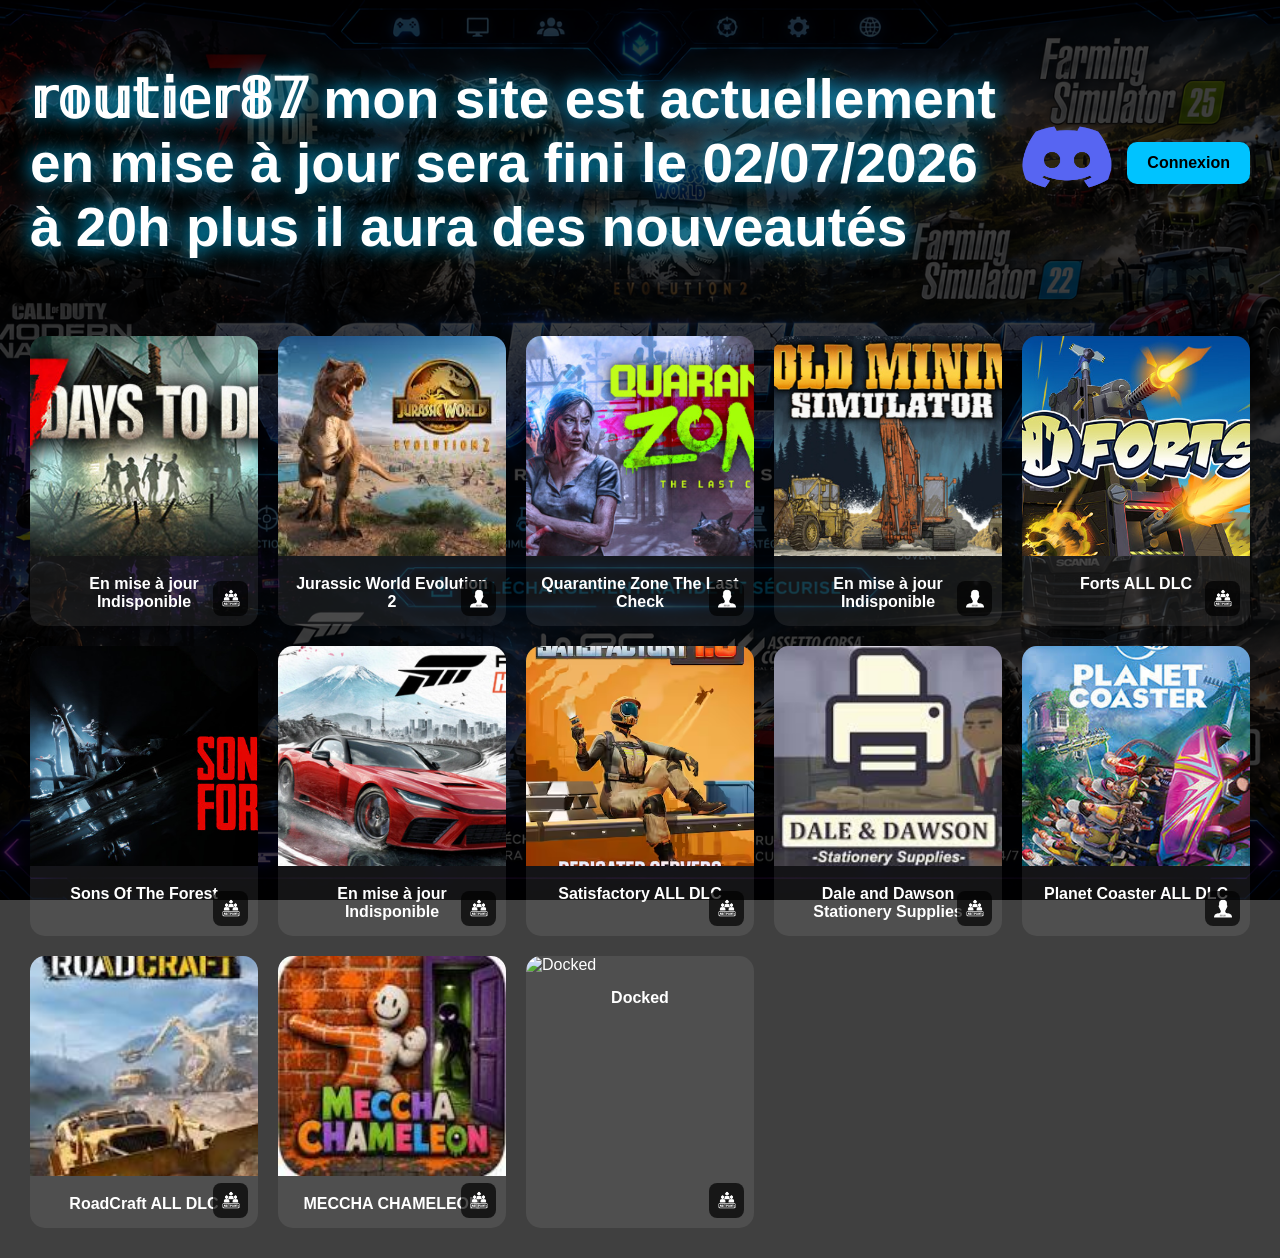
==== index.html @ 4bdee4e8 "Update index.html" ====
<!DOCTYPE html>
<html lang="fr">

<head>

<meta charset="UTF-8">
<meta name="viewport" content="width=device-width, initial-scale=1.0">

<title>𝕣𝕠𝕦𝕥𝕚𝕖𝕣𝟠𝟟</title>

<link rel="stylesheet" href="style.css">

</head>

<body>

<div class="overlay">

<header>

<h1 class="title">𝕣𝕠𝕦𝕥𝕚𝕖𝕣𝟠𝟟 mon site est actuellement en mise à jour sera fini le 02/07/2026 à 20h plus il aura des nouveautés</h1>

<div class="header-right">

<a href="https://discord.gg/mK8SkcMe48" target="_blank">
<img src="logo.png" class="logo" alt="Logo">
</a>

<div id="accountArea"></div>

</div>

</header>

<div class="games-grid">

<!-- Jeu 1 -->

<div class="game-card"
onclick="openPopup(
'7 Days To Die ALL DLC',
'Version complète avec tous les DLC.',
'https://gofile.io/d/Ws1igI'
)">

    <img src="7days.png" alt="7 Days To Die">

    <div class="game-mode">
        <img src="multijoueur.png" alt="Multijoueur">
    </div>

    <span>En mise à jour Indisponible</span>

</div>


<!-- Jeu 2 -->

<div class="game-card"
onclick="openPopup(
'Jurassic World Evolution 2',
'Version v1.3.1.36069',
'https://gofile.io/d/4L2LYk'
)">

    <img src="jurassic.png" alt="Jurassic">

    <div class="game-mode">
        <img src="solo.png" alt="Solo">
    </div>

    <span>Jurassic World Evolution 2</span>

</div>

<!-- Jeu 3 -->

<div class="game-card"
onclick="openPopup(
'Quarantine Zone The Last Check',
'Build 21507574',
'https://gofile.io/d/qRdugO'
)">

<img src="quarantinezone.png" alt="Quarantine Zone">

<div class="game-mode">
    <img src="solo.png" alt="Solo">
</div>

<span>Quarantine Zone The Last Check</span>

</div>

<!-- Jeu 4 -->

<div class="game-card"
onclick="openPopup(
'en mise à jour Indisponible',
'(v1.9.5.0)',
',,,,,'
)">

<img src="GoldMiningSimulator.png" alt="Gold Mining Simulator Indisponible">

<div class="game-mode">
    <img src="solo.png" alt="Solo">
</div>
    
<span>En mise à jour Indisponible</span>

</div>

<!-- Jeu 5 -->

<div class="game-card"
onclick="openPopup(
'Forts ALL DLC',
'(v1.9.5.0)',
'https://gofile.io/d/vNjtX8'
)">

<img src="FortsALLDLC.png" alt="Forts ALL DLC">

<div class="game-mode">
    <img src="multijoueur.png" alt="multijoueur">
</div>
    
<span>Forts ALL DLC</span>

</div>

<!-- Jeu 6 -->

<div class="game-card"
onclick="openPopup(
'Sons Of The Forest',
'(Build 03102025)',
'https://gofile.io/d/2ccnMv'
)">

<img src="SonsOfTheForest.png" alt="Sons Of The Forest">

<div class="game-mode">
    <img src="multijoueur.png" alt="multijoueur">
</div>
    
<span>Sons Of The Forest</span>

</div>

<!-- Jeu 7 -->

<div class="game-card"
onclick="openPopup(
'en mise à jour Indisponible',
'(v364.933)',
',,,,,'
)">

<img src="ForzaHorizon6.png" alt="Forza Horizon 6 ALL DLC">

<div class="game-mode">
    <img src="multijoueur.png" alt="multijoueur">
</div>
    
<span>En mise à jour Indisponible</span>

</div>

<!-- Jeu 8 -->

<div class="game-card"
onclick="openPopup(
'Satisfactory ALL DLC',
'Build 06022026',
'https://gofile.io/d/02um5p'
)">

    <img src="Satisfactory.png" alt="Satisfactory ALL DLC">

    <div class="game-mode">
        <img src="multijoueur.png" alt="Multijoueur">
    </div>

    <span>Satisfactory ALL DLC</span>

</div>

<!-- Jeu 9 -->

<div class="game-card"
onclick="openPopup(
'Dale and Dawson Stationery Supplies',
'v1.2.1',
'https://gofile.io/d/zj7ODE'
)">

    <img src="DaleandDawsonStationerySupplies.png" alt="Dale and Dawson Stationery Supplies">

    <div class="game-mode">
        <img src="multijoueur.png" alt="Multijoueur">
    </div>

    <span>Dale and Dawson Stationery Supplies</span>

</div>

<!-- Jeu 10 -->

<div class="game-card"
onclick="openPopup(
'Planet Coaster ALL DLC',
'v1.13.2.4368',
'https://gofile.io/d/WYUQZS'
)">

    <img src="PlanetCoaster.png" alt="Planet Coaster ALL DLC">

    <div class="game-mode">
        <img src="solo.png" alt="Solo">
    </div>

    <span>Planet Coaster ALL DLC</span>

</div>

<!-- Jeu 11 -->

<div class="game-card"
onclick="openPopup(
'RoadCraft ALL DLC',
'v1.9.63.0',
'https://gofile.io/d/rAwX6R'
)">

    <img src="RoadCraft.png" alt="RoadCraft ALL DLC">

    <div class="game-mode">
        <img src="multijoueur.png" alt="Multijoueur">
    </div>

    <span>RoadCraft ALL DLC</span>

</div>

<!-- Jeu 12 -->

<div class="game-card"
onclick="openPopup(
'MECCHA CHAMELEON',
' (v1.2.2)',
'https://gofile.io/d/KGvYL0'
)">

    <img src="MECCHACHAMELEON.png" alt="MECCHA CHAMELEON">

    <div class="game-mode">
        <img src="multijoueur.png" alt="Multijoueur">
    </div>

    <span>MECCHA CHAMELEON</span>

</div>

<!-- Jeu 13 -->

<div class="game-card"
onclick="openPopup(
'Docked',
'(v1.3.1)',
',,,,,'
)">

    <img src="Docked.png" alt="Docked">

    <div class="game-mode">
        <img src="multijoueur.png" alt="Multijoueur">
    </div>

    <span>Docked</span>

</div>

</div>

<!-- POPUP -->

<div id="popup">

<div class="popup-content">

<button class="close-btn" onclick="closePopup()">✖</button>

<h2 id="popupTitle"></h2>

<p id="popupDesc"></p>

<a id="downloadBtn" href="#" target="_blank">
Télécharger
</a>

</div>

</div>

<script>

/* =========================
   BOUTON ADMIN
========================= */

const accountArea =
document.getElementById("accountArea");

if(accountArea)
{
    if(localStorage.getItem("adminLogged") === "true")
    {
        accountArea.innerHTML = `
            <a href="dashboard.html" class="account-btn">
                Dashboard
            </a>

            <button class="logout-btn" onclick="logout()">
                Déconnexion
            </button>
        `;
    }
    else
    {
        accountArea.innerHTML = `
            <a href="admin.html" class="account-btn">
                Connexion
            </a>
        `;
    }
}

function logout()
{
    localStorage.removeItem("adminLogged");
    location.reload();
}

/* =========================
   POPUP
========================= */

function openPopup(title, desc, link)
{
    document.getElementById("popupTitle").innerText = title;
    document.getElementById("popupDesc").innerText = desc;
    document.getElementById("downloadBtn").href = link;

    document.getElementById("popup").style.display = "flex";
}

function closePopup()
{
    document.getElementById("popup").style.display = "none";
}

/* =========================
   JEUX AJOUTÉS PAR L'ADMIN
========================= */

const games =
JSON.parse(localStorage.getItem("games")) || [];

const grid =
document.querySelector(".games-grid");

games.forEach(game => {

    const card = document.createElement("div");
    card.className = "game-card";

    card.innerHTML = `
        <img src="${game.image}" alt="${game.name}">
        <span>${game.name}</span>
    `;

    card.onclick = () => {
        openPopup(
            game.name,
            "Téléchargement disponible",
            game.download
        );
    };

    grid.appendChild(card);
});

</script>

</div>

</body>

</html>
---- style.css ----
body{
margin:0;
font-family:Arial,sans-serif;
background:url("background.png");
background-size:cover;
background-position:center;
background-attachment:fixed;
color:white;
}

.overlay{
background:rgba(0,0,0,.75);
min-height:100vh;
padding:30px;
}

header{
display:flex;
justify-content:space-between;
align-items:center;
margin-bottom:40px;
}

.header-right{
display:flex;
align-items:center;
gap:15px;
}

.title{
font-size:55px;
text-shadow:0 0 20px #00c3ff;
}

.logo{
width:90px;
height:90px;
border-radius:50%;
}

.games-grid{
display:grid;
grid-template-columns:repeat(5,1fr);
gap:20px;
}

.game-card{
background:rgba(255,255,255,.08);
border-radius:15px;
overflow:hidden;
cursor:pointer;
transition:.3s;
}

.game-card:hover{
transform:translateY(-5px);
box-shadow:0 0 20px #00c3ff;
}

.game-card img{
width:100%;
height:220px;
object-fit:cover;
}

.game-card span{
display:block;
padding:15px;
text-align:center;
font-weight:bold;
}

.account-btn,
.logout-btn{
background:#00c3ff;
color:black;
padding:10px 18px;
border:none;
border-radius:10px;
font-weight:bold;
text-decoration:none;
cursor:pointer;
}

#popup{
display:none;
position:fixed;
inset:0;
background:rgba(0,0,0,.8);
justify-content:center;
align-items:center;
}

.popup-content{
width:500px;
max-width:90%;
background:#111;
padding:25px;
border-radius:20px;
border:2px solid #00c3ff;
}

.close-btn{
float:right;
border:none;
background:none;
color:red;
font-size:20px;
cursor:pointer;
}

#downloadBtn{
display:inline-block;
padding:12px 20px;
background:#00c3ff;
color:black;
text-decoration:none;
border-radius:10px;
font-weight:bold;
}

.login-box,
.admin-panel{
width:400px;
max-width:90%;
margin:100px auto;
padding:25px;
background:#111;
border-radius:20px;
display:flex;
flex-direction:column;
gap:10px;
}

.login-box input,
.admin-panel input{
padding:12px;
}

.login-box button,
.admin-panel button{
padding:12px;
cursor:pointer;
}

.header-right{
    display:flex;
    align-items:center;
    gap:15px;
}

.account-btn{
    background:#00c3ff;
    color:black;
    padding:12px 20px;
    border-radius:10px;
    text-decoration:none;
    font-weight:bold;
    display:inline-block;
}

.account-btn:hover{
    transform:scale(1.05);
}

.game-card{
    position:relative;
    overflow:hidden;
}

.game-mode{
    position:absolute;
    bottom:10px;
    right:10px;
    width:35px;
    height:35px;
    background:rgba(0,0,0,0.7);
    border-radius:8px;
    display:flex;
    justify-content:center;
    align-items:center;
}

.game-mode img{
    width:24px;
    height:24px;
    object-fit:contain;
}
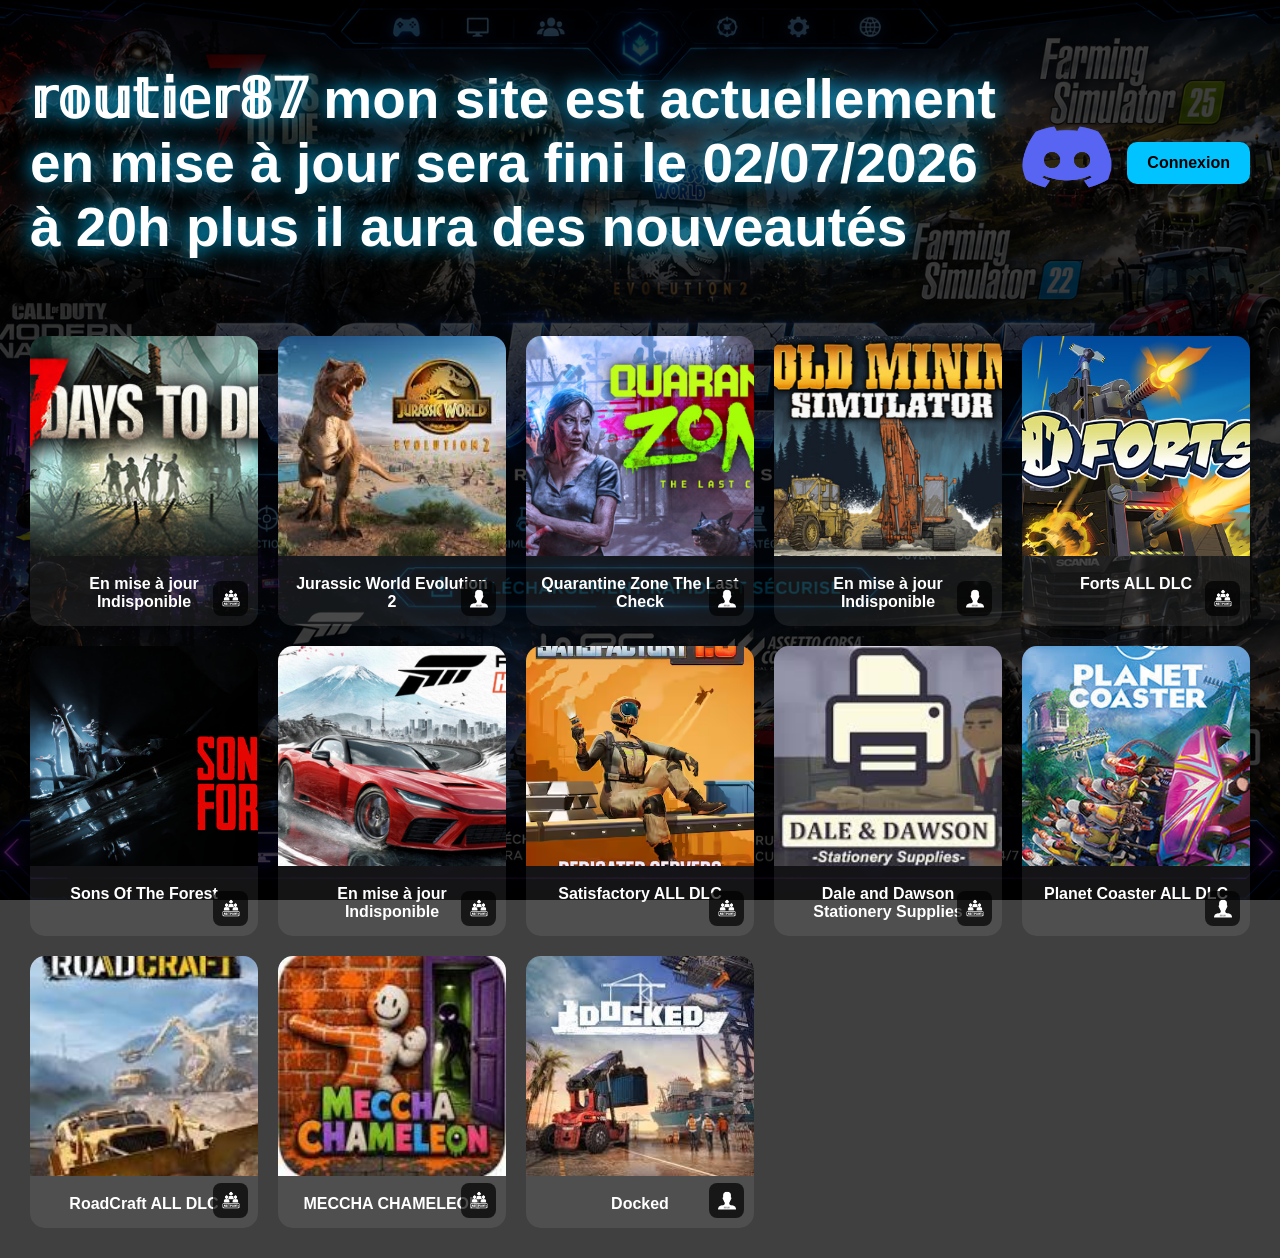
==== commit 54cb2301: "Update index.html" ====
--- a/index.html
+++ b/index.html
@@ -269,13 +269,13 @@
 onclick="openPopup(
 'Docked',
 '(v1.3.1)',
-',,,,,'
+'https://gofile.io/d/fQtsW2'
 )">
 
     <img src="Docked.png" alt="Docked">
 
     <div class="game-mode">
-        <img src="multijoueur.png" alt="Multijoueur">
+        <img src="solo.png" alt="Solo">
     </div>
 
     <span>Docked</span>
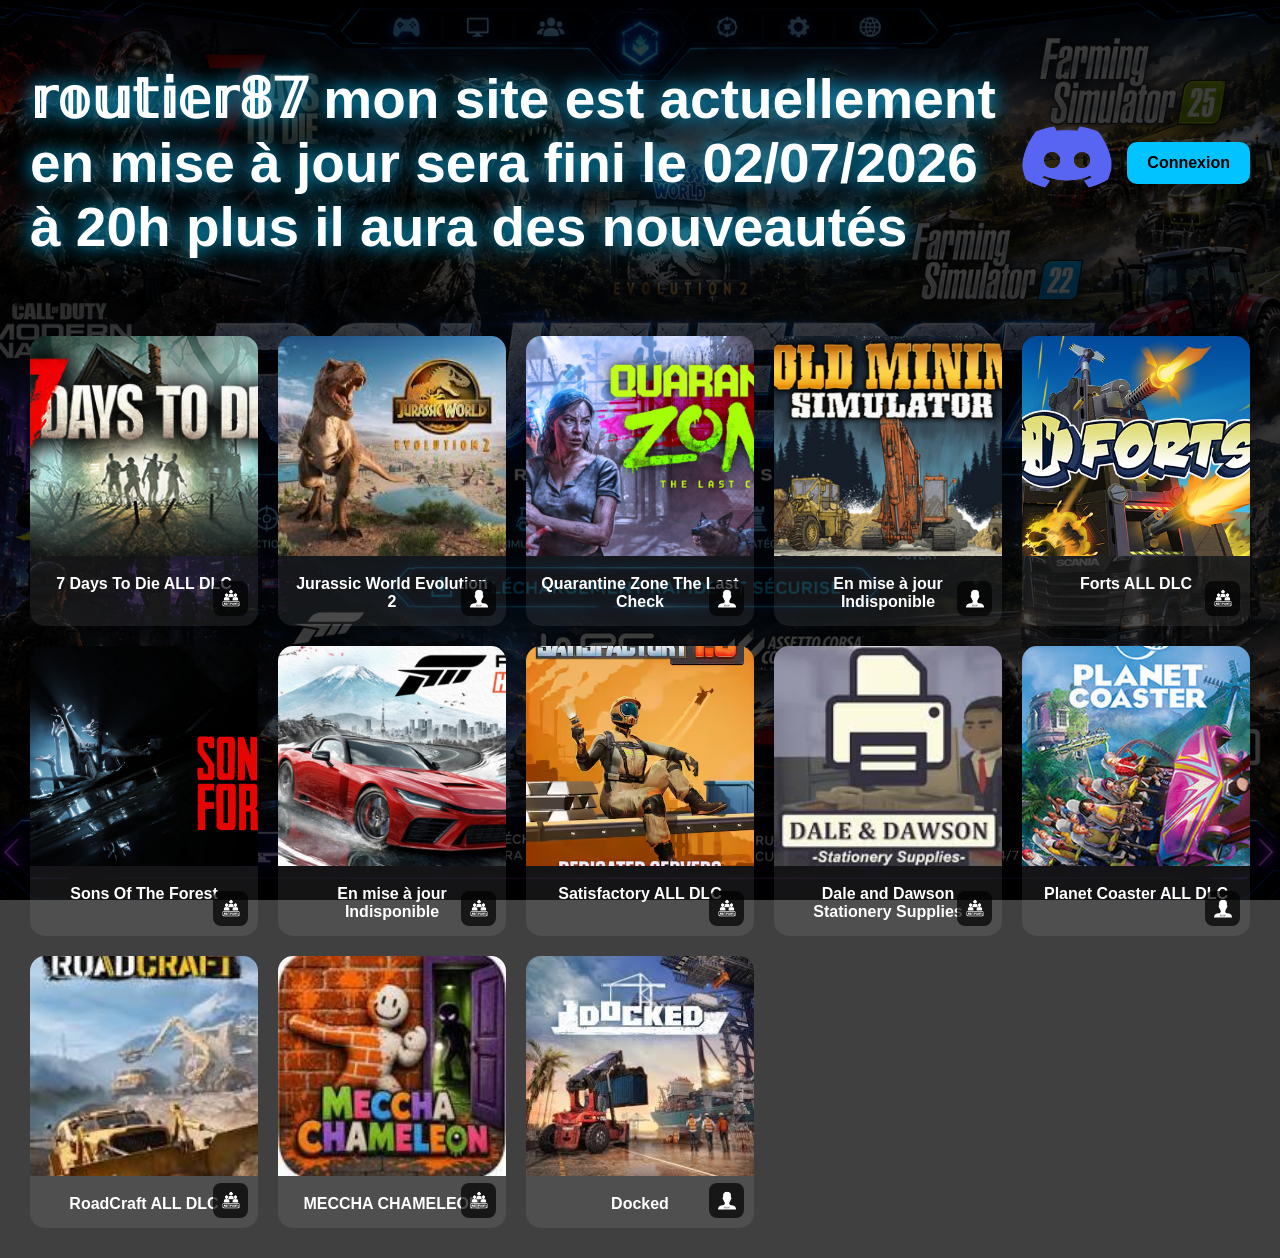
==== commit 3c6039fa: "Update index.html" ====
--- a/index.html
+++ b/index.html
@@ -40,7 +40,7 @@
 onclick="openPopup(
 '7 Days To Die ALL DLC',
 'Version complète avec tous les DLC.',
-'https://gofile.io/d/Ws1igI'
+'https://gofile.io/d/ayagJi'
 )">
 
     <img src="7days.png" alt="7 Days To Die">
@@ -49,7 +49,7 @@
         <img src="multijoueur.png" alt="Multijoueur">
     </div>
 
-    <span>En mise à jour Indisponible</span>
+    <span>7 Days To Die ALL DLC</span>
 
 </div>
 
@@ -116,8 +116,8 @@
 <div class="game-card"
 onclick="openPopup(
 'Forts ALL DLC',
-'(v1.9.5.0)',
-'https://gofile.io/d/vNjtX8'
+'(v1.37.0.r21352)',
+'https://gofile.io/d/FQuBHQ'
 )">
 
 <img src="FortsALLDLC.png" alt="Forts ALL DLC">
@@ -193,7 +193,7 @@
 onclick="openPopup(
 'Dale and Dawson Stationery Supplies',
 'v1.2.1',
-'https://gofile.io/d/zj7ODE'
+'https://gofile.io/d/jMxINA'
 )">
 
     <img src="DaleandDawsonStationerySupplies.png" alt="Dale and Dawson Stationery Supplies">
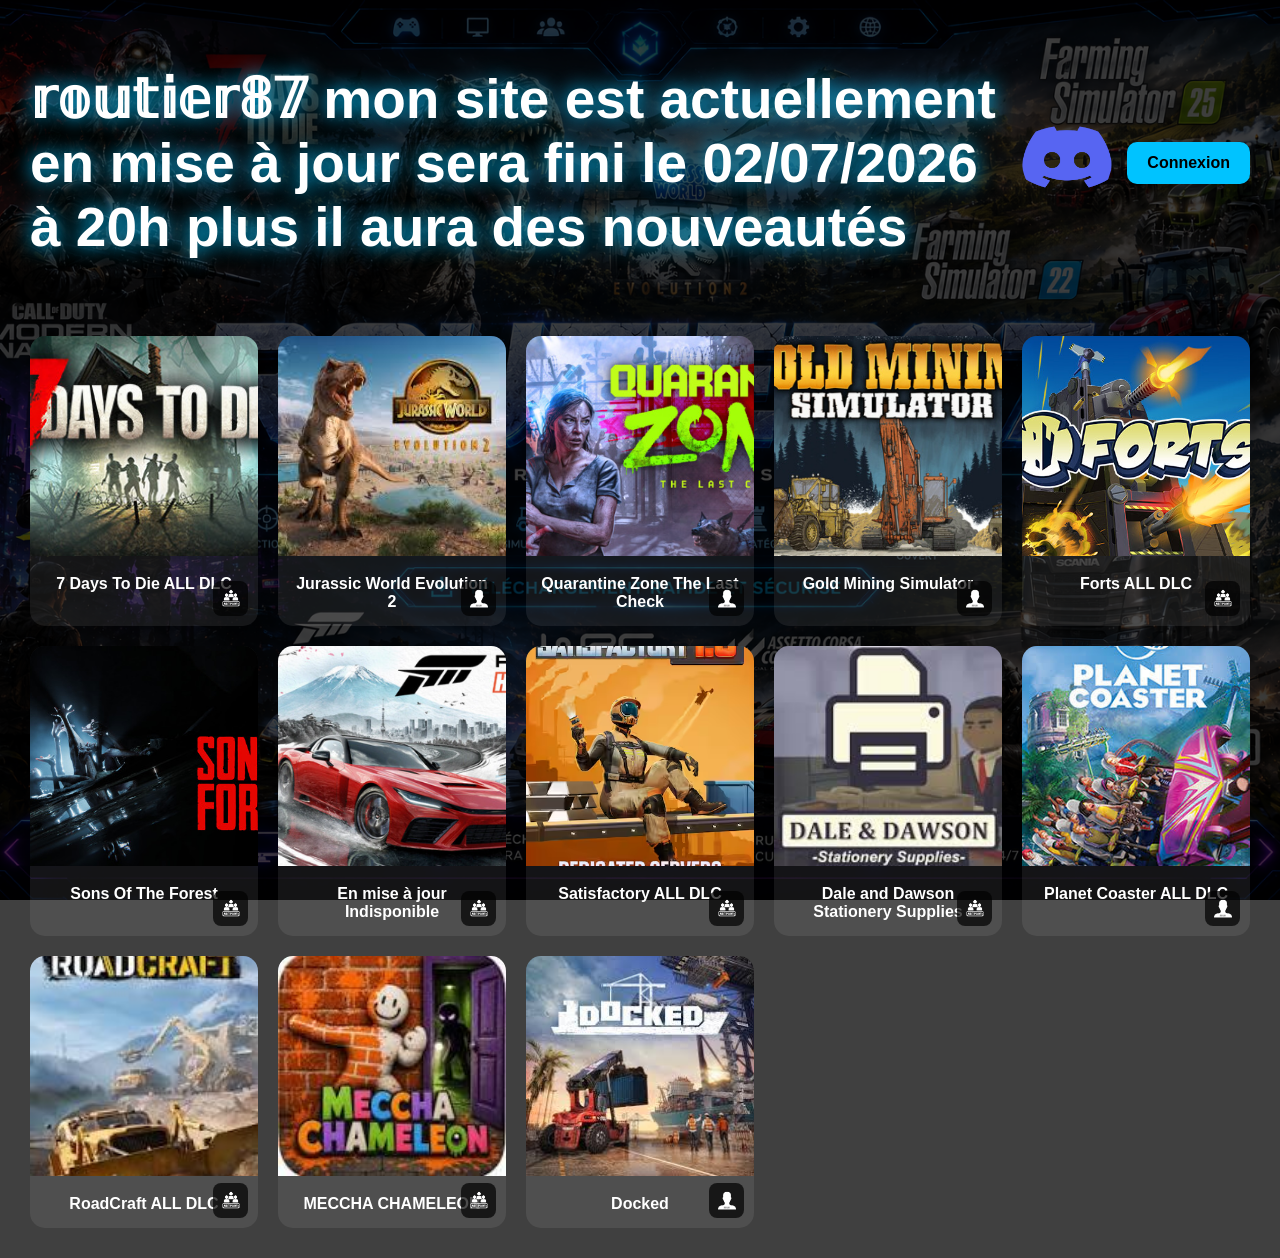
==== commit 9752ec78: "Update index.html" ====
--- a/index.html
+++ b/index.html
@@ -96,18 +96,18 @@
 
 <div class="game-card"
 onclick="openPopup(
-'en mise à jour Indisponible',
+'Gold Mining Simulator',
 '(v1.9.5.0)',
-',,,,,'
-)">
-
-<img src="GoldMiningSimulator.png" alt="Gold Mining Simulator Indisponible">
+'https://gofile.io/d/pWrPmw'
+)">
+
+<img src="GoldMiningSimulator.png" alt="Gold Mining Simulator">
 
 <div class="game-mode">
     <img src="solo.png" alt="Solo">
 </div>
     
-<span>En mise à jour Indisponible</span>
+<span>Gold Mining Simulator</span>
 
 </div>
 
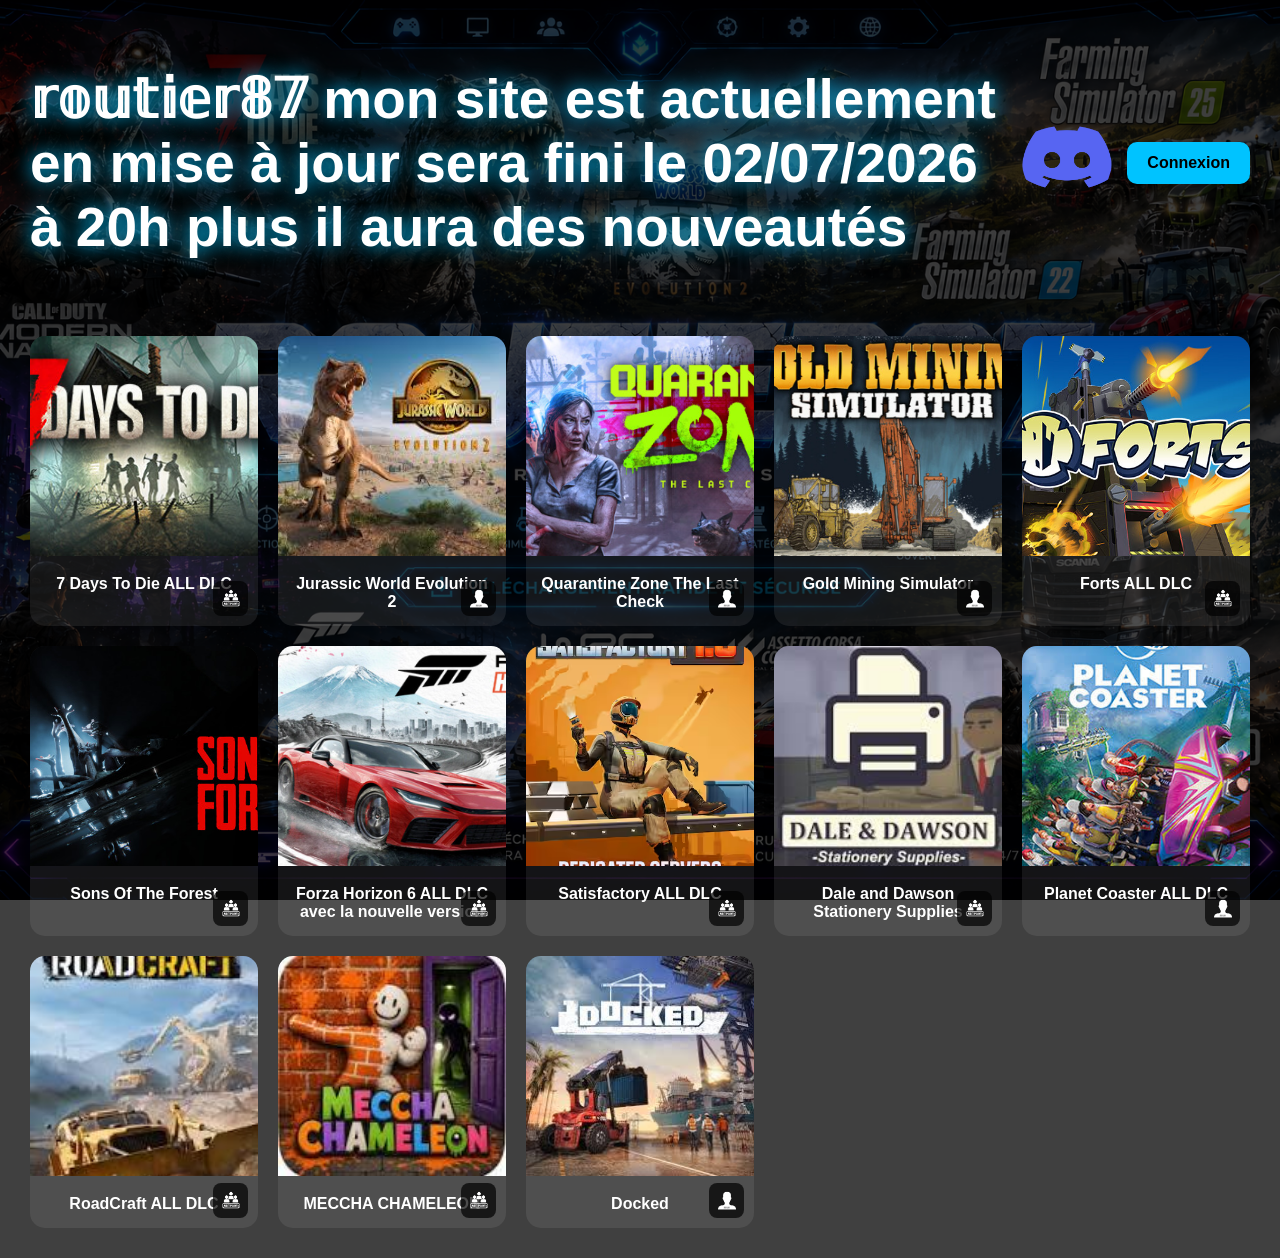
==== commit ed9bcb1a: "Update index.html" ====
--- a/index.html
+++ b/index.html
@@ -153,9 +153,9 @@
 
 <div class="game-card"
 onclick="openPopup(
-'en mise à jour Indisponible',
-'(v364.933)',
-',,,,,'
+'Forza Horizon 6 ALL DLC',
+'(v382.893)',
+'https://gofile.io/d/8YxC0J'
 )">
 
 <img src="ForzaHorizon6.png" alt="Forza Horizon 6 ALL DLC">
@@ -164,7 +164,7 @@
     <img src="multijoueur.png" alt="multijoueur">
 </div>
     
-<span>En mise à jour Indisponible</span>
+<span>Forza Horizon 6 ALL DLC avec la nouvelle version</span>
 
 </div>
 
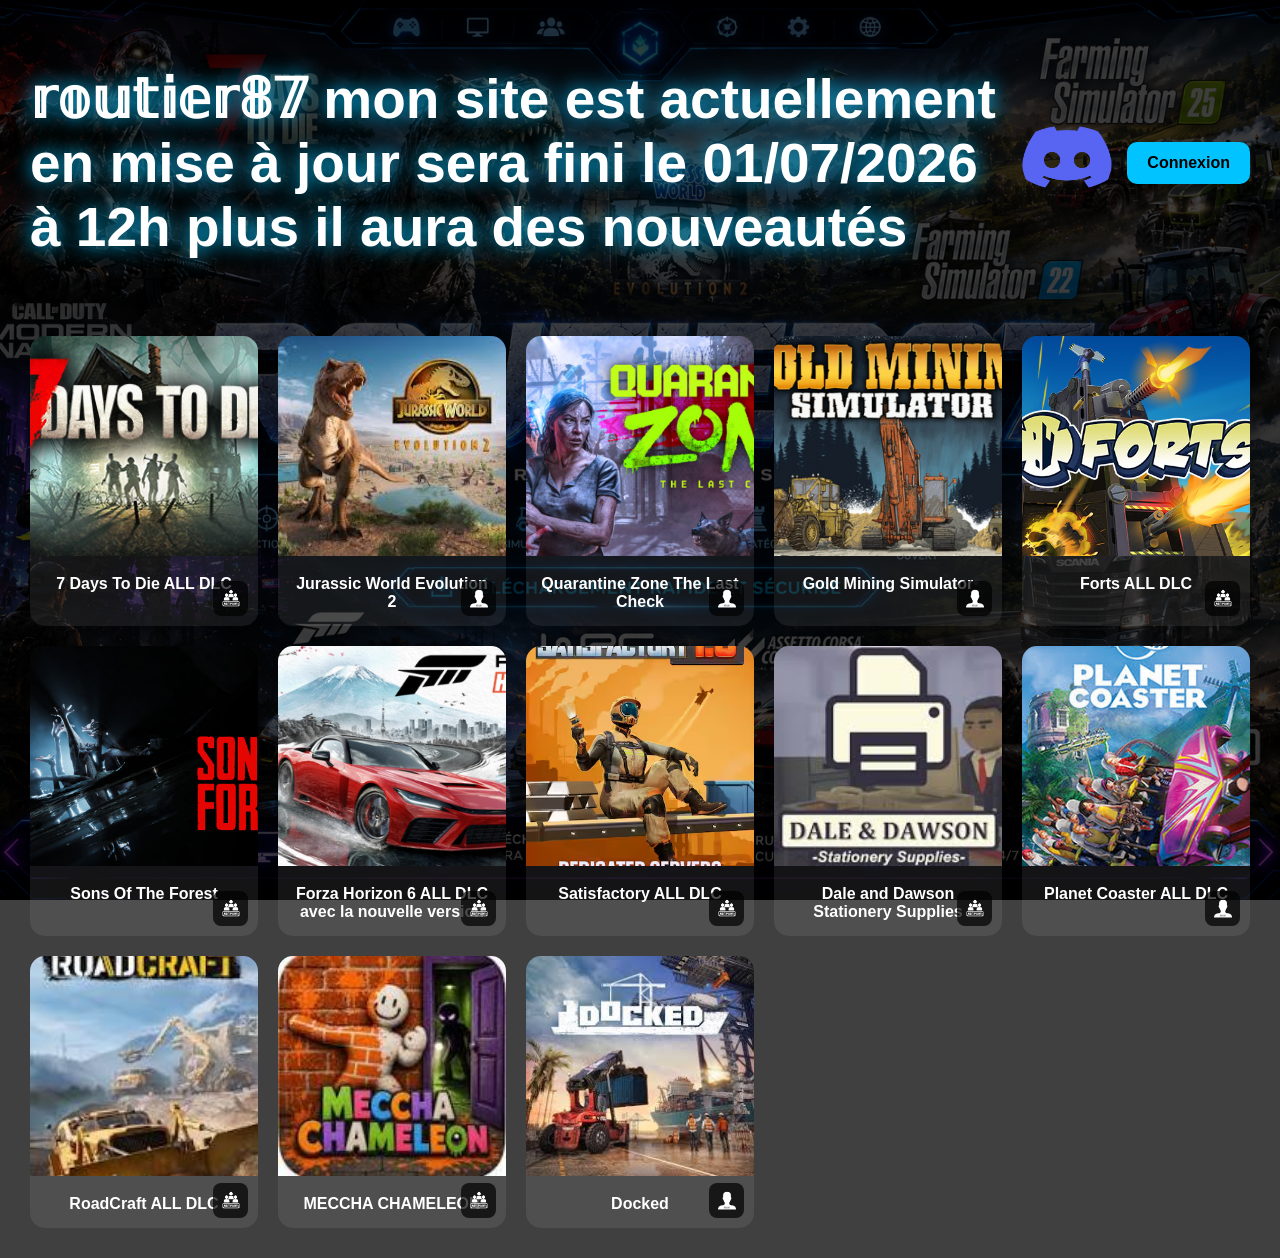
==== commit 0fdbf1b9: "Update site update completion date in index.html" ====
--- a/index.html
+++ b/index.html
@@ -18,7 +18,7 @@
 
 <header>
 
-<h1 class="title">𝕣𝕠𝕦𝕥𝕚𝕖𝕣𝟠𝟟 mon site est actuellement en mise à jour sera fini le 02/07/2026 à 20h plus il aura des nouveautés</h1>
+<h1 class="title">𝕣𝕠𝕦𝕥𝕚𝕖𝕣𝟠𝟟 mon site est actuellement en mise à jour sera fini le 01/07/2026 à 12h plus il aura des nouveautés</h1>
 
 <div class="header-right">
 
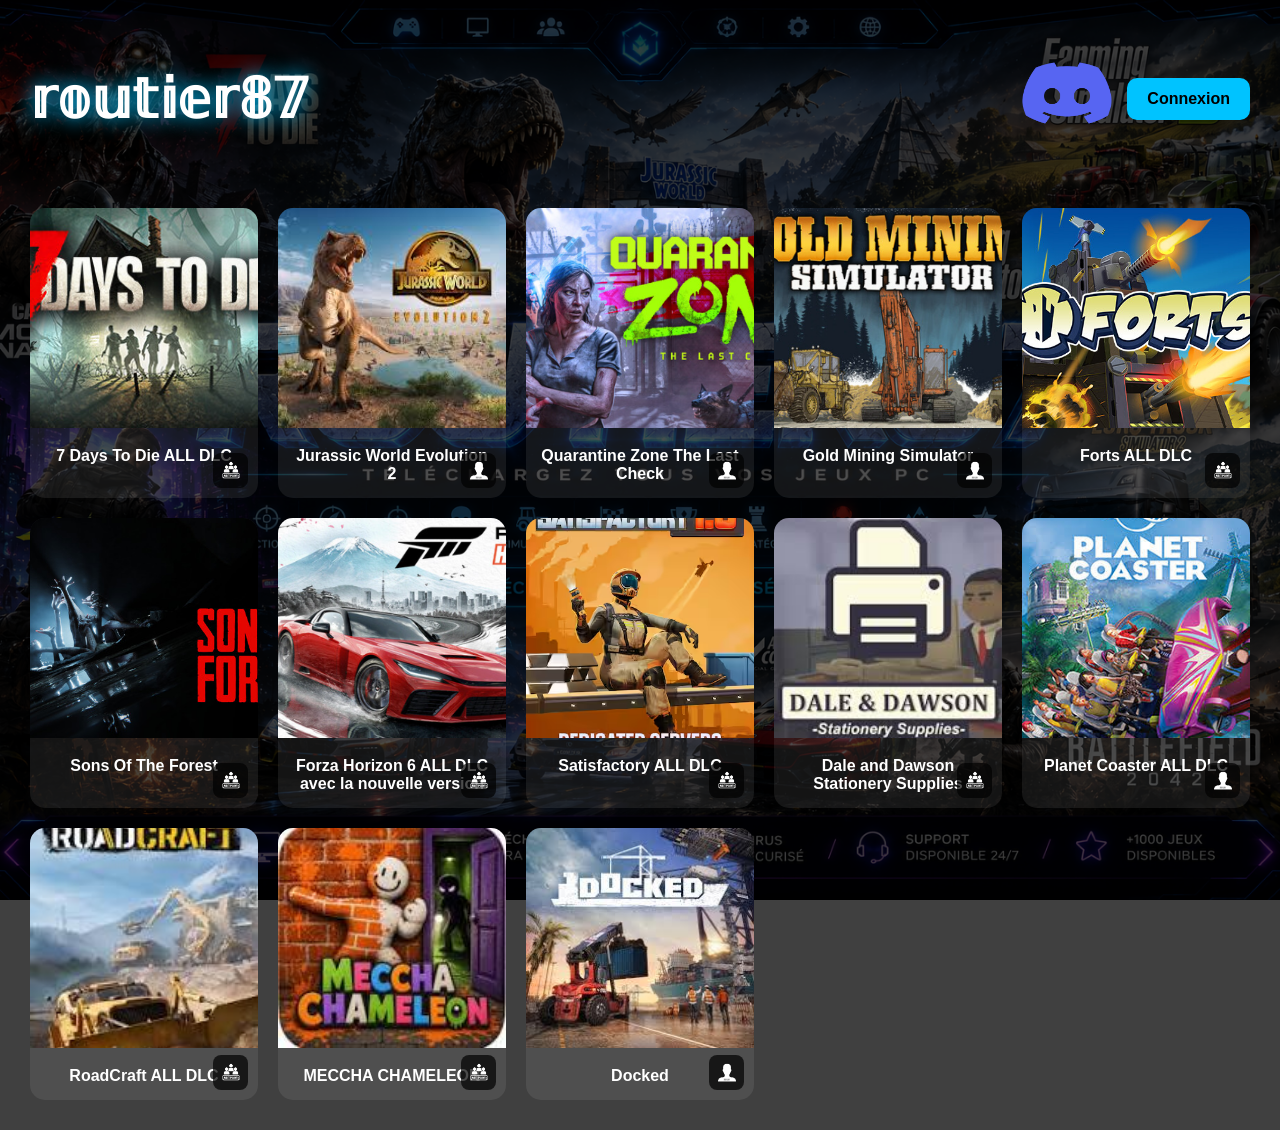
==== commit 9a046623: "Update index.html" ====
--- a/index.html
+++ b/index.html
@@ -18,7 +18,7 @@
 
 <header>
 
-<h1 class="title">𝕣𝕠𝕦𝕥𝕚𝕖𝕣𝟠𝟟 mon site est actuellement en mise à jour sera fini le 01/07/2026 à 12h plus il aura des nouveautés</h1>
+<h1 class="title">𝕣𝕠𝕦𝕥𝕚𝕖𝕣𝟠𝟟</h1>
 
 <div class="header-right">
 
